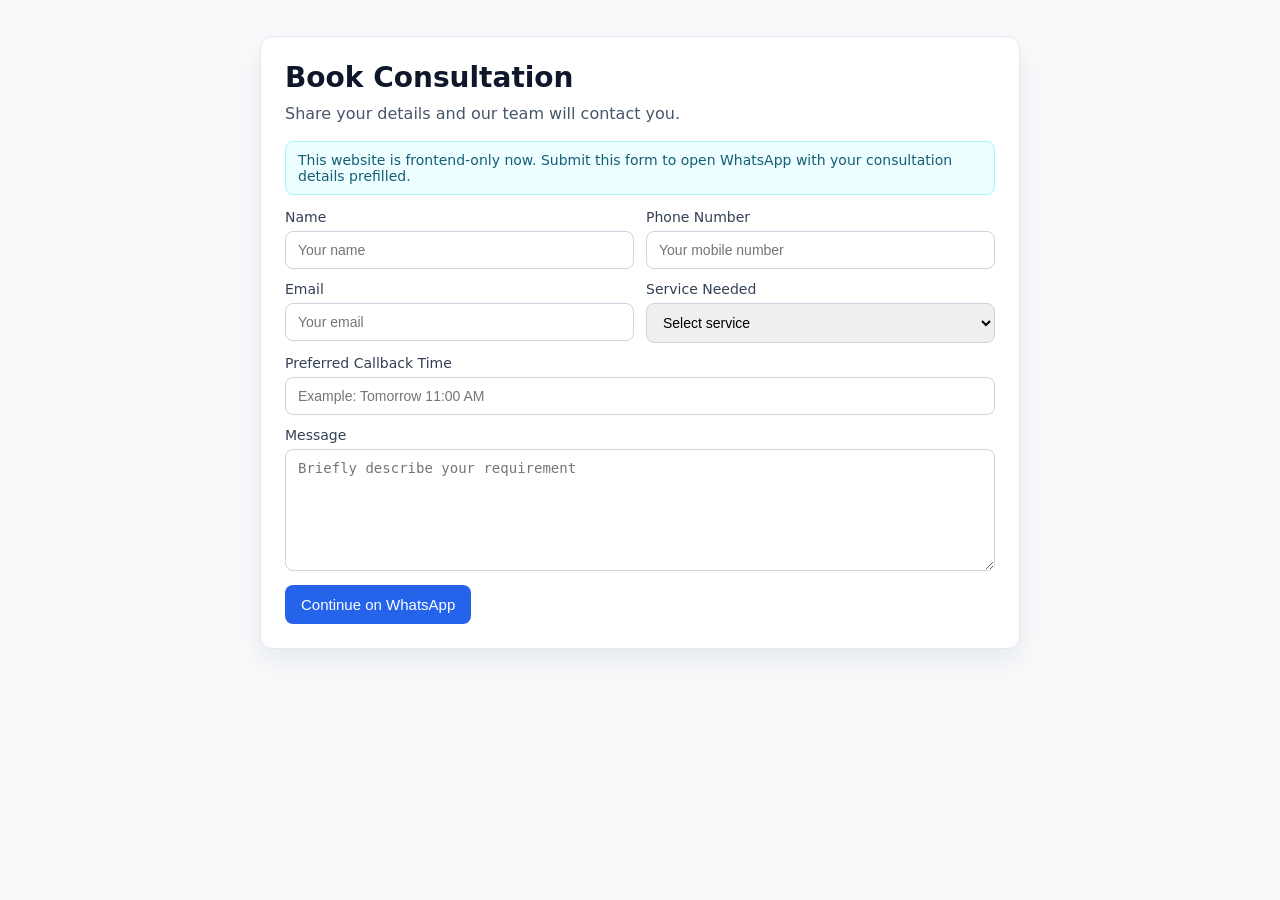
==== consultation.html @ 6580ecdb "website files" ====
<!DOCTYPE html>
<html lang="en">
<head>
  <meta charset="UTF-8">
  <meta name="viewport" content="width=device-width, initial-scale=1.0">
  <title>Book Consultation | SV Accountax Crew</title>
  <style>
    body {
      margin: 0;
      font-family: system-ui, -apple-system, "Segoe UI", Roboto, sans-serif;
      background: #f8fafc;
      color: #0f172a;
    }
    .wrap {
      max-width: 760px;
      margin: 36px auto;
      padding: 0 16px;
    }
    .card {
      background: #fff;
      border: 1px solid #e2e8f0;
      border-radius: 12px;
      padding: 24px;
      box-shadow: 0 12px 30px rgba(15, 23, 42, 0.08);
    }
    h1 {
      margin: 0 0 10px;
      font-size: 28px;
    }
    p {
      margin: 0 0 18px;
      color: #475569;
    }
    .grid {
      display: grid;
      grid-template-columns: 1fr 1fr;
      gap: 12px;
    }
    .field {
      display: flex;
      flex-direction: column;
      gap: 6px;
    }
    .field.full {
      grid-column: span 2;
    }
    label {
      font-size: 14px;
      color: #334155;
    }
    input, select, textarea {
      border: 1px solid #cbd5e1;
      border-radius: 8px;
      padding: 10px 12px;
      font-size: 14px;
    }
    textarea {
      min-height: 100px;
      resize: vertical;
    }
    .alert {
      background: #ecfeff;
      border: 1px solid #a5f3fc;
      color: #155e75;
      border-radius: 8px;
      padding: 10px 12px;
      margin-bottom: 14px;
      font-size: 14px;
    }
    .alert.warn {
      background: #fef3c7;
      border-color: #fde68a;
      color: #92400e;
    }
    button {
      background: #2563eb;
      color: #fff;
      border: none;
      border-radius: 8px;
      padding: 11px 16px;
      font-size: 15px;
      cursor: pointer;
      margin-top: 14px;
    }
    @media (max-width: 720px) {
      .grid {
        grid-template-columns: 1fr;
      }
      .field.full {
        grid-column: span 1;
      }
    }
  </style>
</head>
<body>
  <div class="wrap">
    <div class="card">
      <h1>Book Consultation</h1>
      <p>Share your details and our team will contact you.</p>

      <div class="alert">This website is frontend-only now. Submit this form to open WhatsApp with your consultation details prefilled.</div>

      <form id="consultation-form">

        <div class="grid">
          <div class="field">
            <label>Name</label>
            <input type="text" name="name" placeholder="Your name">
          </div>
          <div class="field">
            <label>Phone Number</label>
            <input type="text" name="phone" placeholder="Your mobile number">
          </div>
          <div class="field">
            <label>Email</label>
            <input type="email" name="email" placeholder="Your email">
          </div>
          <div class="field">
            <label>Service Needed</label>
            <select name="service">
              <option value="">Select service</option>
              <option>ITR Filing</option>
              <option>GST Registration</option>
              <option>GST Returns Filing</option>
              <option>TDS Returns</option>
              <option>MSME Registration</option>
              <option>IEC Registration</option>
              <option>Partnership / LLP / Pvt Ltd Registration</option>
              <option>ROC Compliances</option>
              <option>Accounting & Bookkeeping</option>
              <option>Audit & Assurance Support</option>
              <option>Business Advisory</option>
              <option>Project Reports for Loans</option>
            </select>
          </div>
          <div class="field full">
            <label>Preferred Callback Time</label>
            <input type="text" name="preferred_time" placeholder="Example: Tomorrow 11:00 AM">
          </div>
          <div class="field full">
            <label>Message</label>
            <textarea name="message" placeholder="Briefly describe your requirement"></textarea>
          </div>
        </div>

        <button type="submit">Continue on WhatsApp</button>
      </form>
    </div>
  </div>
  <script>
    (() => {
      const form = document.getElementById("consultation-form");
      if (!form) return;

      form.addEventListener("submit", (event) => {
        event.preventDefault();

        const data = new FormData(form);
        const service = data.get("service") || "Consultation";
        const details = [
          "Hi, I want to book a consultation with SV Accountax Crew.",
          `Name: ${data.get("name") || ""}`,
          `Phone: ${data.get("phone") || ""}`,
          `Email: ${data.get("email") || ""}`,
          `Service Needed: ${service}`,
          `Preferred Callback Time: ${data.get("preferred_time") || ""}`,
          `Message: ${data.get("message") || ""}`
        ].join("\n");

        window.open(`https://wa.me/919676359019?text=${encodeURIComponent(details)}`, "_blank", "noopener");
      });
    })();
  </script>
</body>
</html>
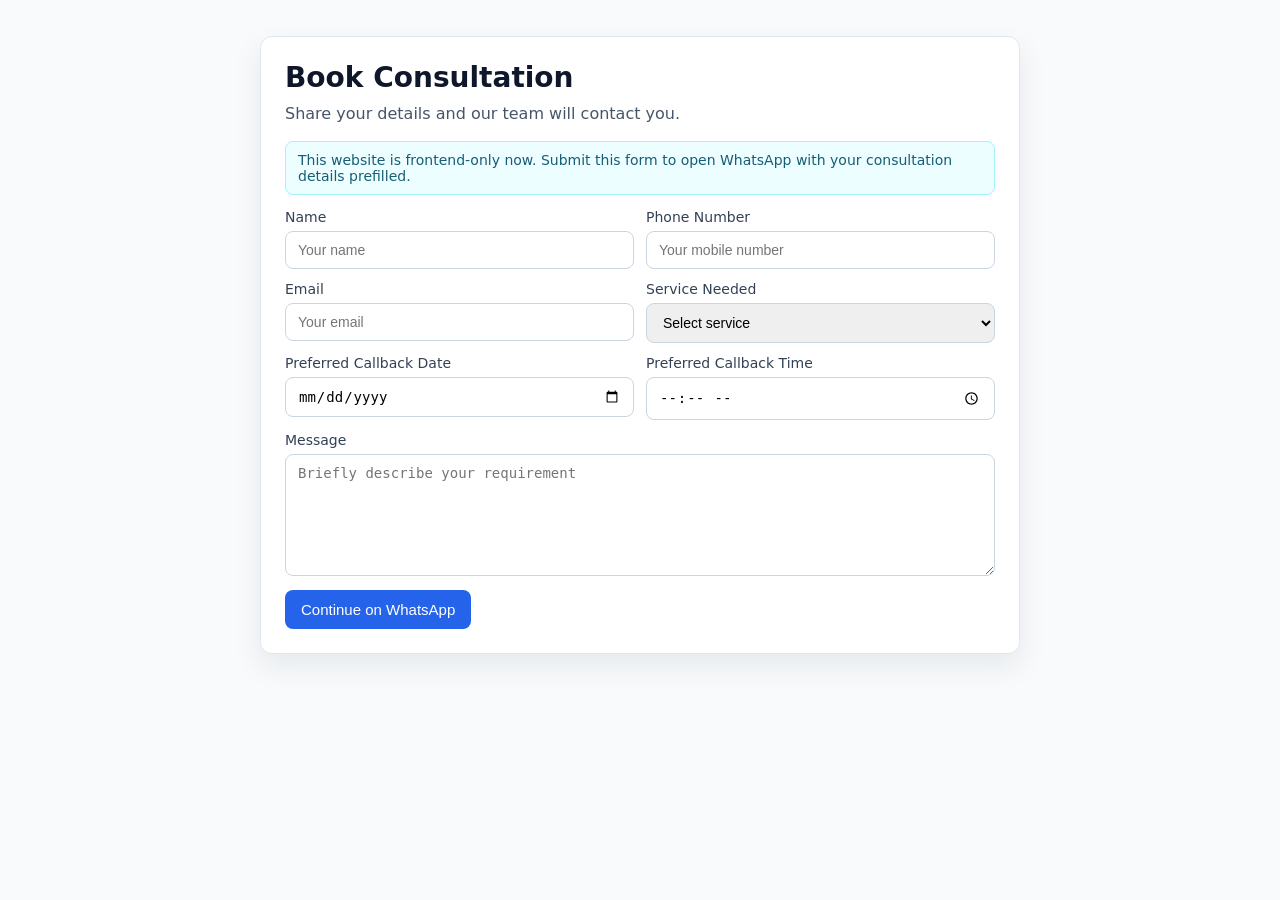
==== commit 25f18d9b: "added call back time and date section" ====
--- a/consultation.html
+++ b/consultation.html
@@ -133,9 +133,13 @@
               <option>Project Reports for Loans</option>
             </select>
           </div>
-          <div class="field full">
+          <div class="field">
+            <label>Preferred Callback Date</label>
+            <input type="date" name="preferred_date" id="preferred-date">
+          </div>
+          <div class="field">
             <label>Preferred Callback Time</label>
-            <input type="text" name="preferred_time" placeholder="Example: Tomorrow 11:00 AM">
+            <input type="time" name="preferred_time" id="preferred-time">
           </div>
           <div class="field full">
             <label>Message</label>
@@ -150,20 +154,28 @@
   <script>
     (() => {
       const form = document.getElementById("consultation-form");
+      const preferredDateInput = document.getElementById("preferred-date");
       if (!form) return;
+
+      if (preferredDateInput) {
+        preferredDateInput.min = new Date().toISOString().split("T")[0];
+      }
 
       form.addEventListener("submit", (event) => {
         event.preventDefault();
 
         const data = new FormData(form);
         const service = data.get("service") || "Consultation";
+        const preferredDate = data.get("preferred_date") || "";
+        const preferredTime = data.get("preferred_time") || "";
+        const callbackSlot = [preferredDate, preferredTime].filter(Boolean).join(" ");
         const details = [
           "Hi, I want to book a consultation with SV Accountax Crew.",
           `Name: ${data.get("name") || ""}`,
           `Phone: ${data.get("phone") || ""}`,
           `Email: ${data.get("email") || ""}`,
           `Service Needed: ${service}`,
-          `Preferred Callback Time: ${data.get("preferred_time") || ""}`,
+          `Preferred Callback Slot: ${callbackSlot}`,
           `Message: ${data.get("message") || ""}`
         ].join("\n");
 
